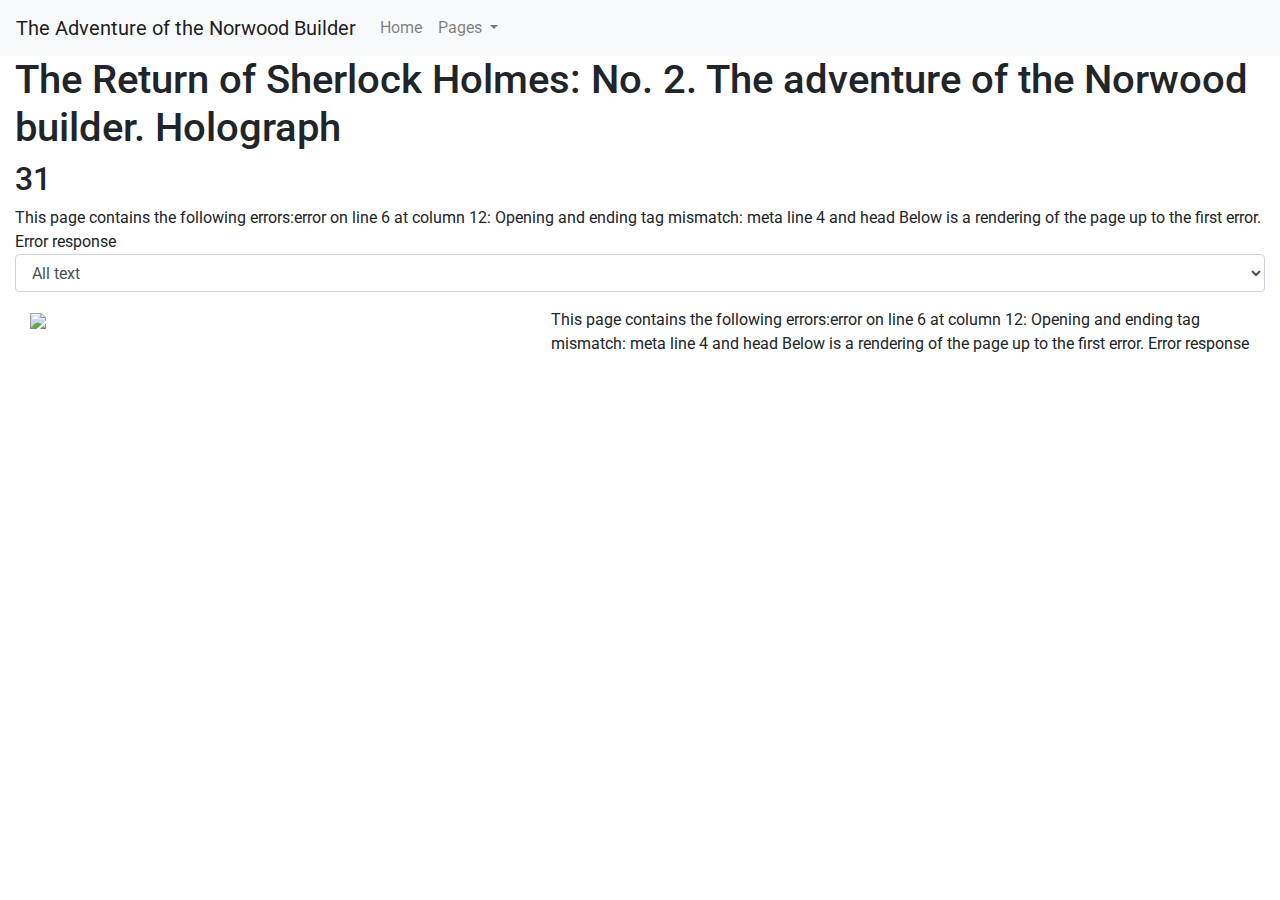
==== conan_doyle_template/Holmes_Norwood_p31.html @ 6cedb0eb "comitting edits" ====
<!DOCTYPE html>
<html lang="en">
  <head>
    <meta charset="utf-8".>
    <meta name="viewport" content="width=device-width, initial-scale=1, shrink-to-fit=no"/>

    <link rel="stylesheet" href="https://stackpath.bootstrapcdn.com/bootstrap/4.3.1/css/bootstrap.min.css" integrity="sha384-ggOyR0iXCbMQv3Xipma34MD+dH/1fQ784/j6cY/iJTQUOhcWr7x9JvoRxT2MZw1T" crossorigin="anonymous">

    <script src="https://unpkg.com/mirador@latest/dist/mirador.min.js"></script>
    <link rel="stylesheet" href="https://fonts.googleapis.com/css?family=Roboto:300,400,500">

    <title>The Adventure of the Norwood Builder Digital Edition (Light)</title>
    <link href="style.css" rel="stylesheet">
  </head>
  <body>
    <nav class="navbar navbar-expand-lg navbar-light bg-light">
      <a class="navbar-brand" href="#">The Adventure of the Norwood Builder</a>
      <button class="navbar-toggler" type="button" data-toggle="collapse" data-target="#navbarNavDropdown" aria-controls="navbarNavDropdown" aria-expanded="false" aria-label="Toggle navigation">
        <span class="navbar-toggler-icon"></span>
      </button>
      <div class="collapse navbar-collapse" id="navbarNavDropdown">
        <ul class="navbar-nav">
          <a class="nav-link" href="index.html">Home</a>
          <li class="nav-item dropdown">
            <a class="nav-link dropdown-toggle" href="#" id="navbarDropdownMenuLink" role="button" data-toggle="dropdown" aria-haspopup="true" aria-expanded="false">
              Pages
            </a>
            <div class="dropdown-menu" aria-labelledby="navbarDropdownMenuLink">
              <a class="dropdown-item" href="Holmes_Norwood_p31.html">sample page number</a>
            </div>
          </li>
        </ul>
      </div>
    </nav>
    <div class="container-fluid">
      <h1>The Return of Sherlock Holmes: No. 2. The adventure of the Norwood builder. Holograph</h1>
      

      <h2 id='folio'>31</h2>
      <div id="stats"></div>
      <div class="form-group">
        <select class="form-control" id="sel-version" onChange="selectVersion(event)">
          <option value="all">All text</option>
          <option value="final">Final text (only additions)</option>
          <option value="first">First draft (no edits)</option>
        </select>
      </div>
      <div class="row">
        <div class="col-5">  
            <img src="0031_031_14r.jpeg" />
        </div>
        <div class="col-7" id="text"></div>
      </div>
    </div>
    <script src="https://code.jquery.com/jquery-3.3.1.min.js" crossorigin="anonymous"></script>
    <script src="https://cdnjs.cloudflare.com/ajax/libs/popper.js/1.14.7/umd/popper.min.js" integrity="sha384-UO2eT0CpHqdSJQ6hJty5KVphtPhzWj9WO1clHTMGa3JDZwrnQq4sF86dIHNDz0W1" crossorigin="anonymous"></script>
    <script src="https://stackpath.bootstrapcdn.com/bootstrap/4.3.1/js/bootstrap.min.js" integrity="sha384-JjSmVgyd0p3pXB1rRibZUAYoIIy6OrQ6VrjIEaFf/nJGzIxFDsf4x0xIM+B07jRM" crossorigin="anonymous"></script>
    <script src="script.js"></script>
  </body>
</html>
---- conan_doyle_template/style.css ----
body {

}
.starter-template {
  padding: 40px 15px;
  text-align: center;
}

img {
    max-width: 100%;
}

p {
    text-indent: 10px;
}

.row {
    width: 100%;
    margin-left: 0;
}

.col {
  margin-left: 10px;
  margin-right: 10px;
}

.add {
  color: green;
}

.del {
  text-decoration: line-through;
}
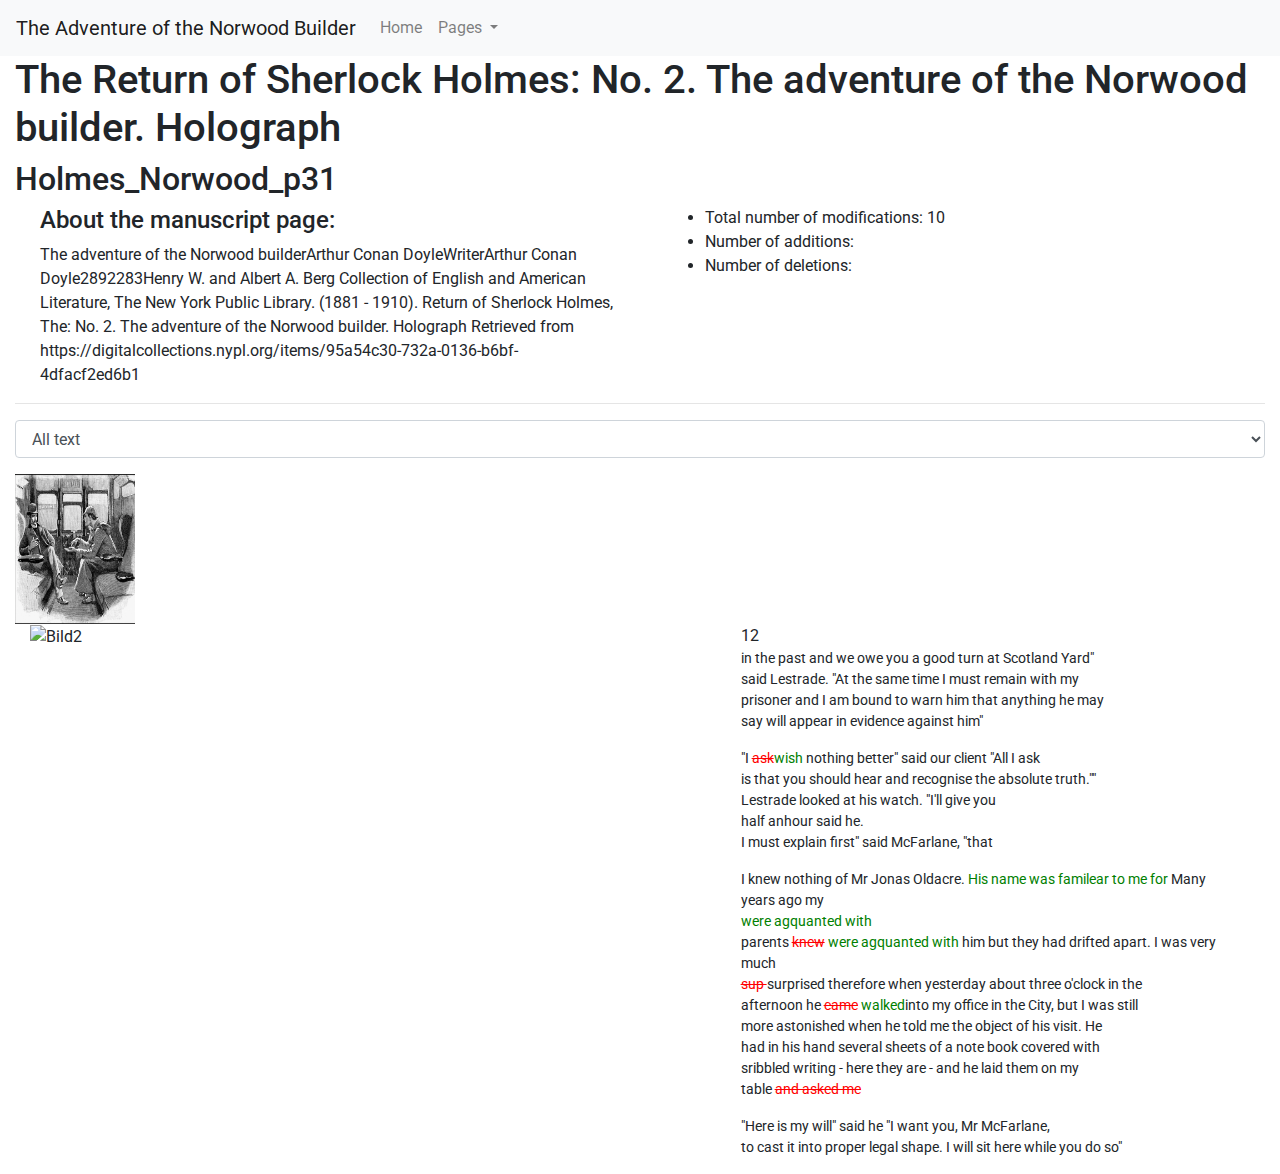
==== commit e22c84fe: "committing changes" ====
--- a/conan_doyle_template/Holmes_Norwood_p31.html
+++ b/conan_doyle_template/Holmes_Norwood_p31.html
@@ -3,7 +3,6 @@
   <head>
     <meta charset="utf-8".>
     <meta name="viewport" content="width=device-width, initial-scale=1, shrink-to-fit=no"/>
-
     <link rel="stylesheet" href="https://stackpath.bootstrapcdn.com/bootstrap/4.3.1/css/bootstrap.min.css" integrity="sha384-ggOyR0iXCbMQv3Xipma34MD+dH/1fQ784/j6cY/iJTQUOhcWr7x9JvoRxT2MZw1T" crossorigin="anonymous">
 
     <script src="https://unpkg.com/mirador@latest/dist/mirador.min.js"></script>
@@ -36,7 +35,7 @@
       <h1>The Return of Sherlock Holmes: No. 2. The adventure of the Norwood builder. Holograph</h1>
       
 
-      <h2 id='folio'>31</h2>
+      <h2 id='folio'>Holmes_Norwood_p31</h2>
       <div id="stats"></div>
       <div class="form-group">
         <select class="form-control" id="sel-version" onChange="selectVersion(event)">
@@ -45,9 +44,14 @@
           <option value="first">First draft (no edits)</option>
         </select>
       </div>
+      <div class="image_container">
+        <div id="image_left"> 
+           <img src="Pic_Sherlock.png" alt=Bild1 class="image1"> 
+          </img>
+        </div> 
       <div class="row">
         <div class="col-5">  
-            <img src="0031_031_14r.jpeg" />
+            <img src="0031_031_14r.jpeg" alt=Bild2 class="image2"/>
         </div>
         <div class="col-7" id="text"></div>
       </div>
--- a/conan_doyle_template/style.css
+++ b/conan_doyle_template/style.css
@@ -6,12 +6,18 @@
   text-align: center;
 }
 
-img {
-    max-width: 100%;
-}
+
+.image1 { 
+    width: 120px;
+    height: 150px;
+  }
+.image2 {
+    width: 500px;
+    height:600px;}
 
 p {
-    text-indent: 10px;
+    text-indent: 0px;
+    font-size: 14px;
 }
 
 .row {
@@ -30,5 +36,6 @@
 
 .del {
   text-decoration: line-through;
+  color: red;
 }
 
